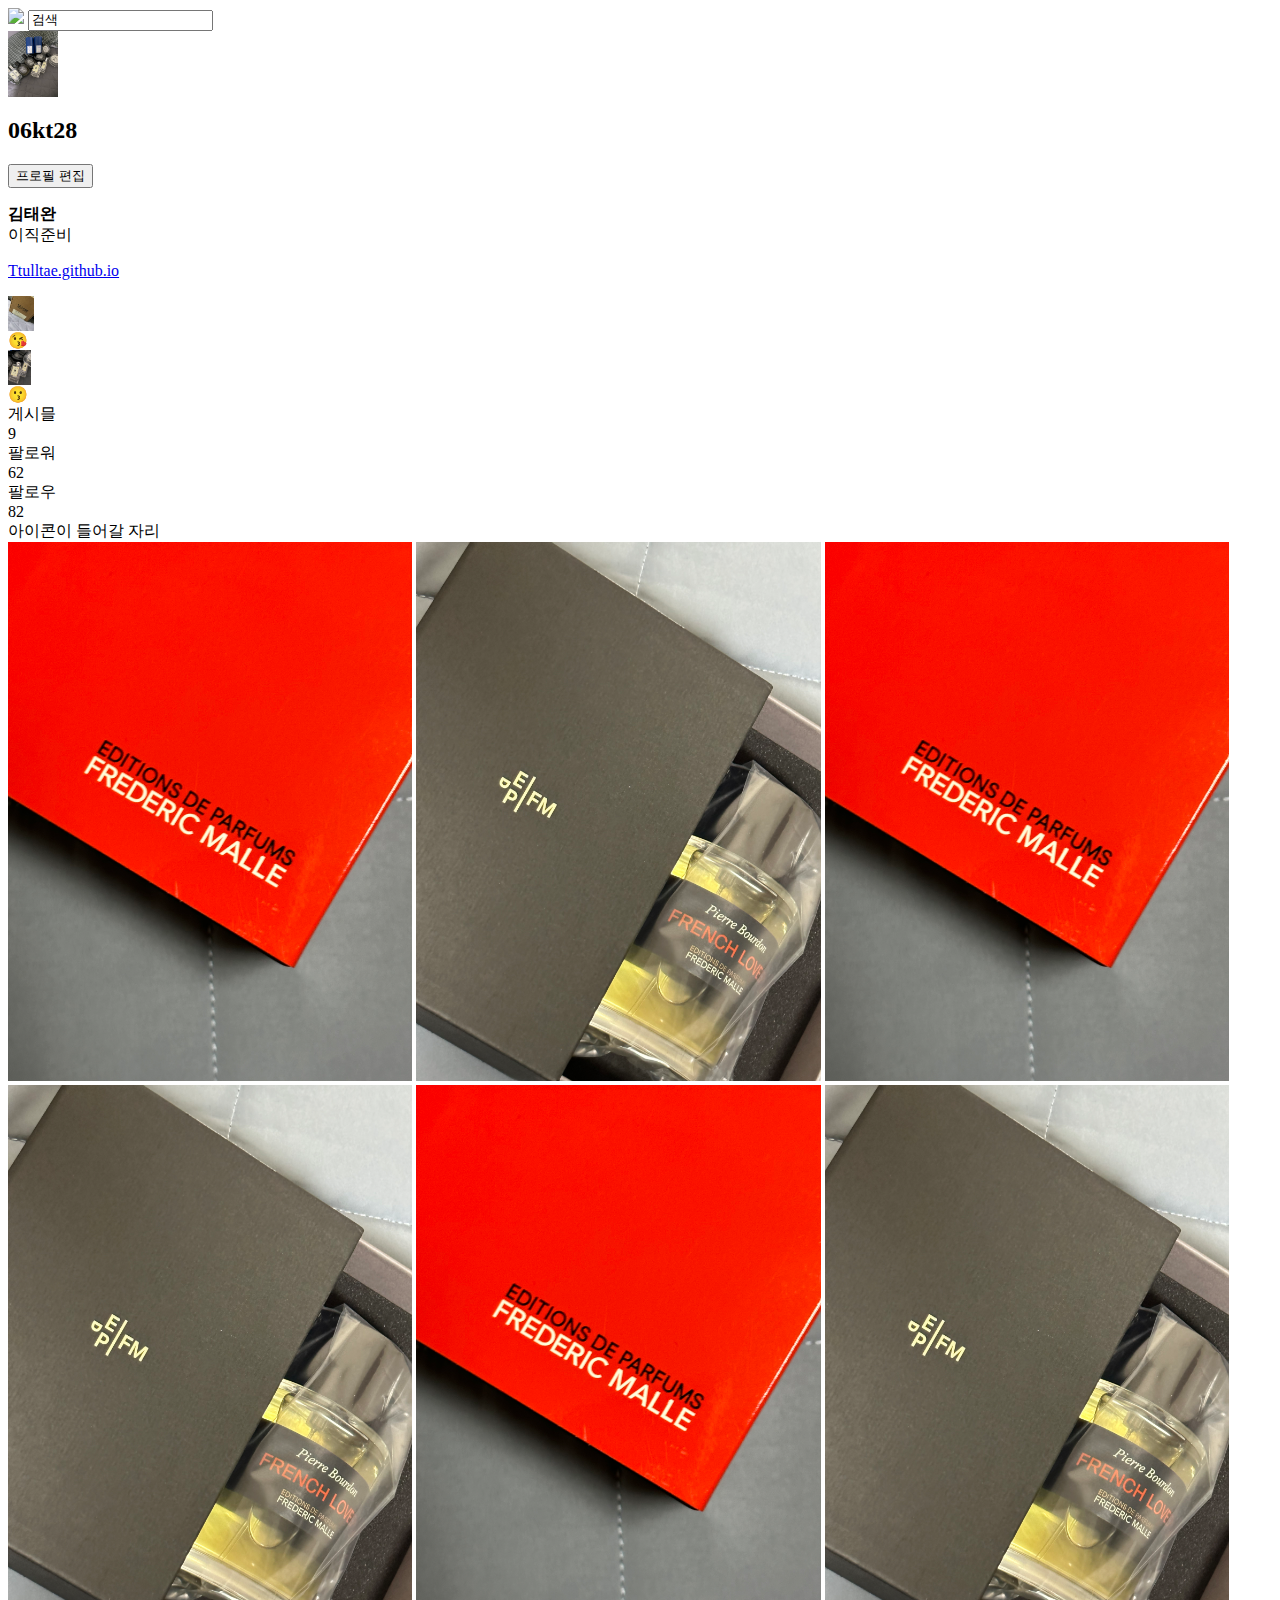
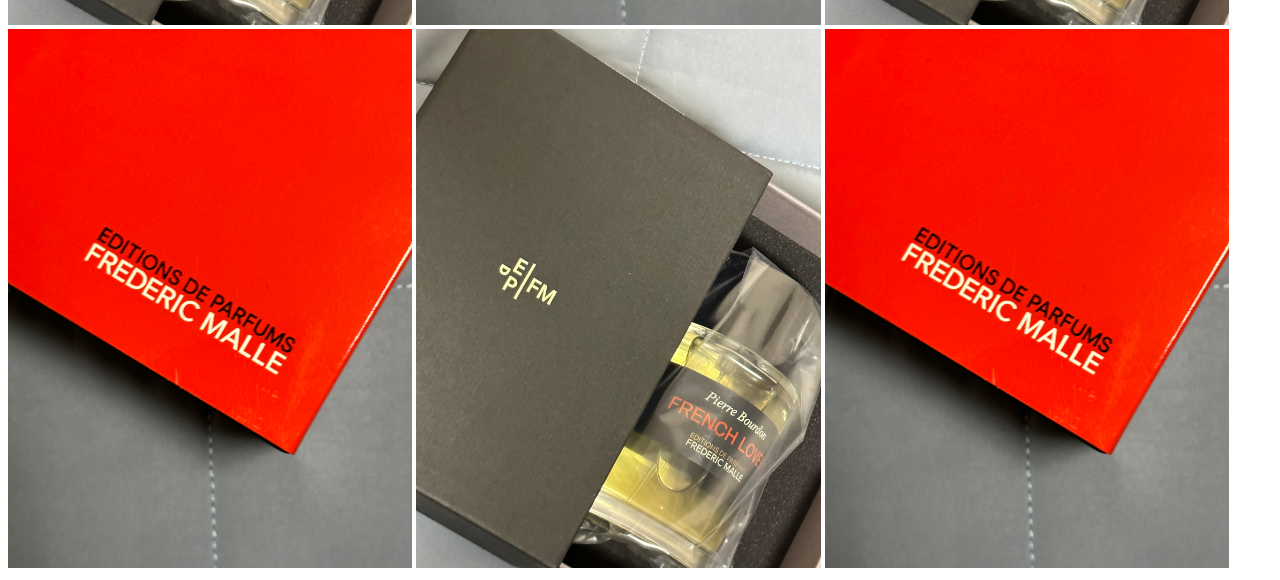
==== index.html @ c06f443c "html 뼈대" ====
<html>
    <head></head>
    <body>
        <div>
            <img src="https://www.instagram.com/static/images/web/mobile_nav_type_logo.png/735145cfe0a4.png">
            <input type="search" value="검색">
        </div>
        <div>
            <img src="image/proofile.jpeg" width="50px">
            <div>
        <h2>06kt28</h2>
        <button>프로필 편집</button>
            </div>
        </div>
        <div>
            <p>
                <strong>김태완</strong>
                <br>이직준비
            </p>
            <p>
                <a href="https://github.com/Ttulltae/First.git">
                Ttulltae.github.io
                </a>
            </p>
        </div>
        <div>
            <div>
                <div>
            <img src="image/IMG_0051.png" height="35px">
                </div>
                <div>
                    😘
                </div>
            </div>
            <div>
                <div>
            <img src="image/IMG_0053.png" height="35px">
                </div>
                <div>
                    😗
                </div>
            </div>
        </div>    
        <div>   
            <div>
                게시믈 <br>
                9
            </div>
            <div>
                팔로워 <br>
                62
            </div>    
            <div>
                팔로우 <br>
                82
            </div>    
        </div>
        <div>아이콘이 들어갈 자리</div>
        <div>
            <img src="image/IMG_0060.jpeg" width="32%">
            <img src="image/IMG_0062.jpeg" width="32%">
            <img src="image/IMG_0060.jpeg" width="32%">
            <img src="image/IMG_0062.jpeg" width="32%">
            <img src="image/IMG_0060.jpeg" width="32%">
            <img src="image/IMG_0062.jpeg" width="32%">
            <img src="image/IMG_0060.jpeg" width="32%">
            <img src="image/IMG_0062.jpeg" width="32%">
            <img src="image/IMG_0060.jpeg" width="32%">
        </div>
    </body>
</html>
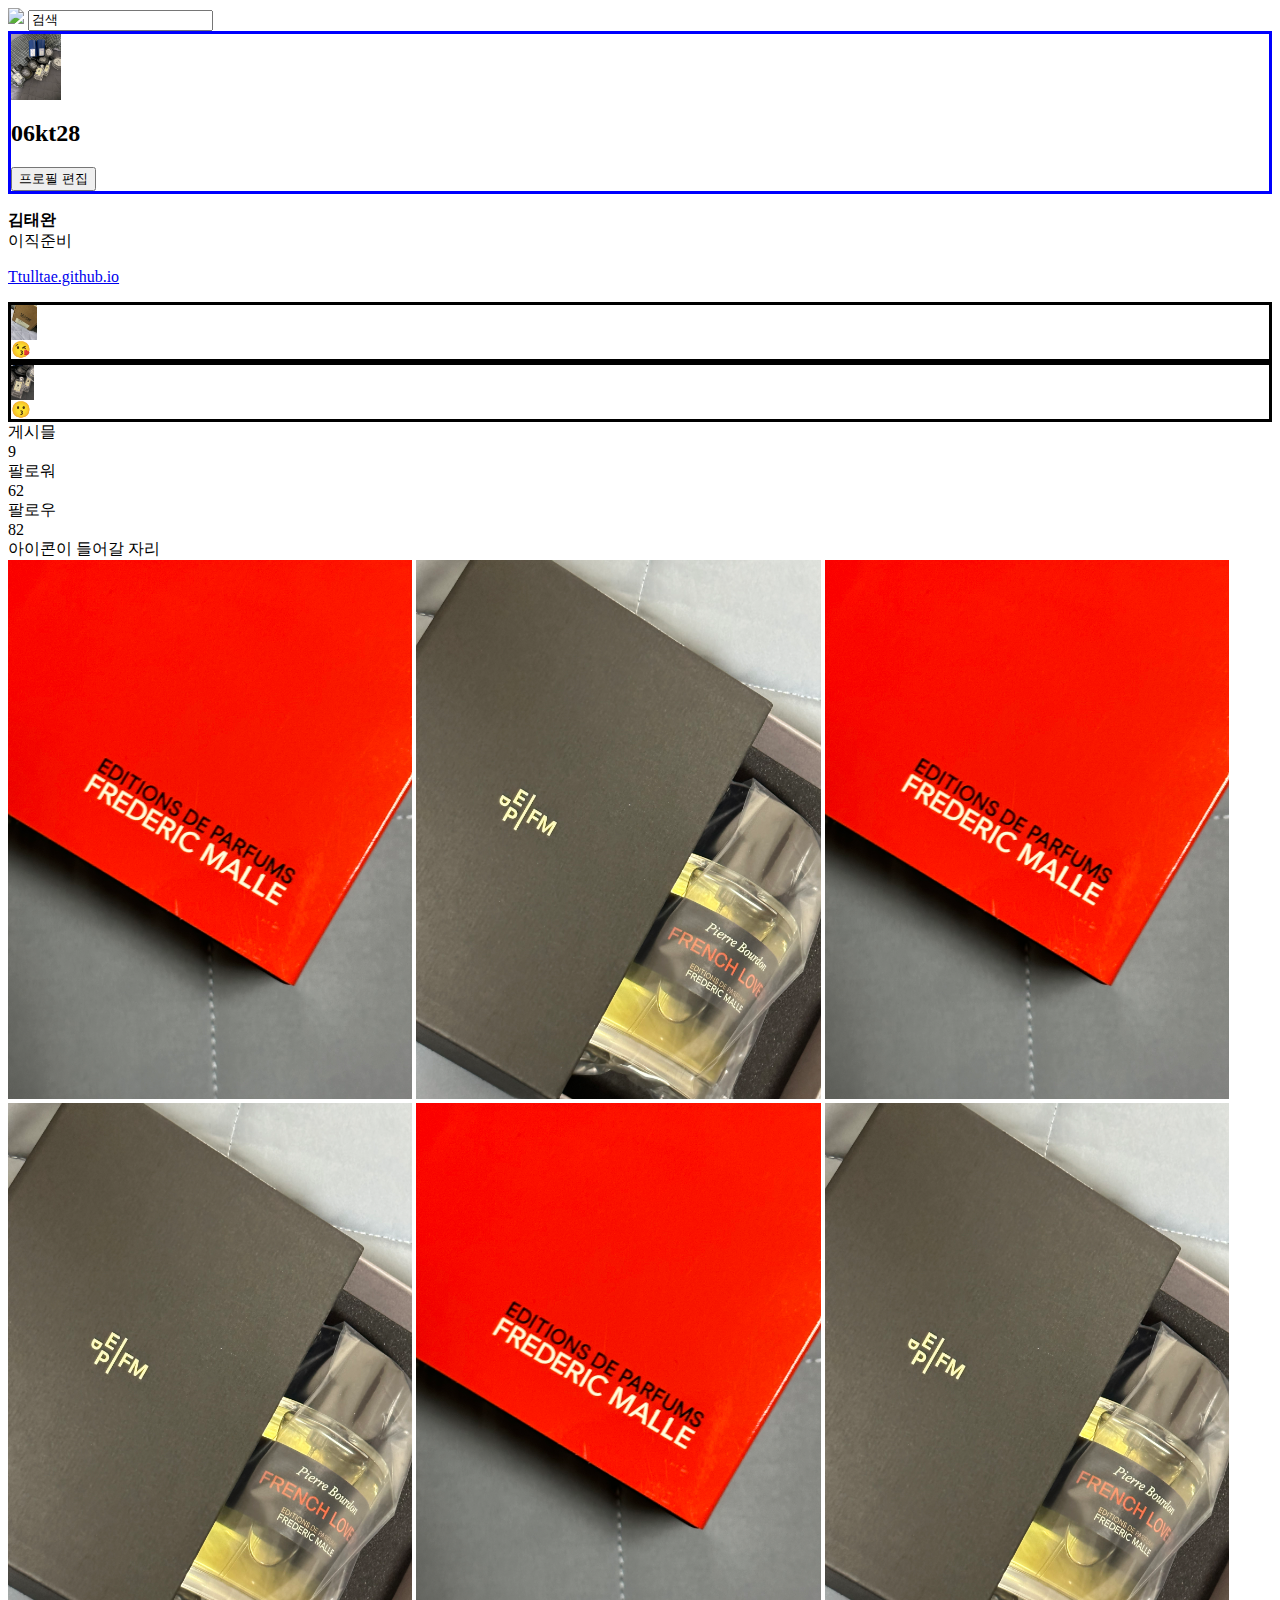
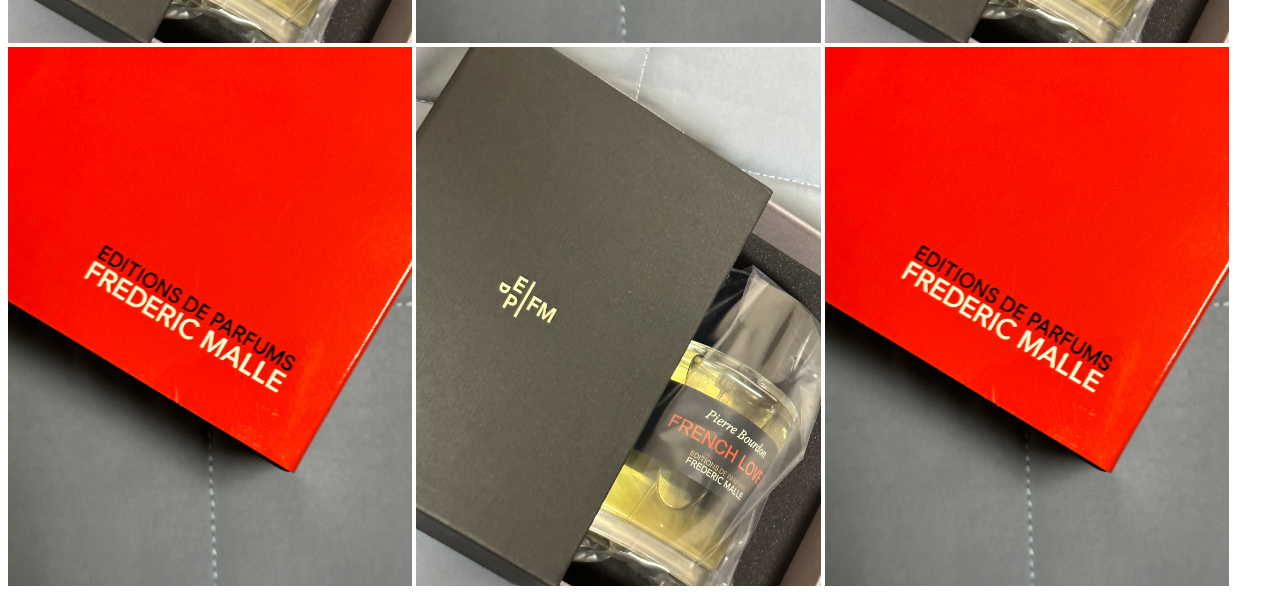
==== commit 6f8b57be: "style.css 추가" ====
--- a/index.html
+++ b/index.html
@@ -1,15 +1,17 @@
 <html>
-    <head></head>
+    <head>
+        <link href="style.css" rel="stylesheet">
+    </head>
     <body>
         <div>
             <img src="https://www.instagram.com/static/images/web/mobile_nav_type_logo.png/735145cfe0a4.png">
             <input type="search" value="검색">
         </div>
-        <div>
+        <div id="profile">
             <img src="image/proofile.jpeg" width="50px">
             <div>
-        <h2>06kt28</h2>
-        <button>프로필 편집</button>
+                <h2>06kt28</h2>
+                <button>프로필 편집</button>
             </div>
         </div>
         <div>
@@ -24,7 +26,7 @@
             </p>
         </div>
         <div>
-            <div>
+            <div class="highlight">
                 <div>
             <img src="image/IMG_0051.png" height="35px">
                 </div>
@@ -32,7 +34,7 @@
                     😘
                 </div>
             </div>
-            <div>
+            <div class="highlight">
                 <div>
             <img src="image/IMG_0053.png" height="35px">
                 </div>
--- a/style.css
+++ b/style.css
@@ -0,0 +1,12 @@
+<style>
+h2{
+    color: red;
+}
+.highlight{
+    border:solid
+ }
+ #profile{
+    border: solid;
+    border-color: blue;
+ }
+</style>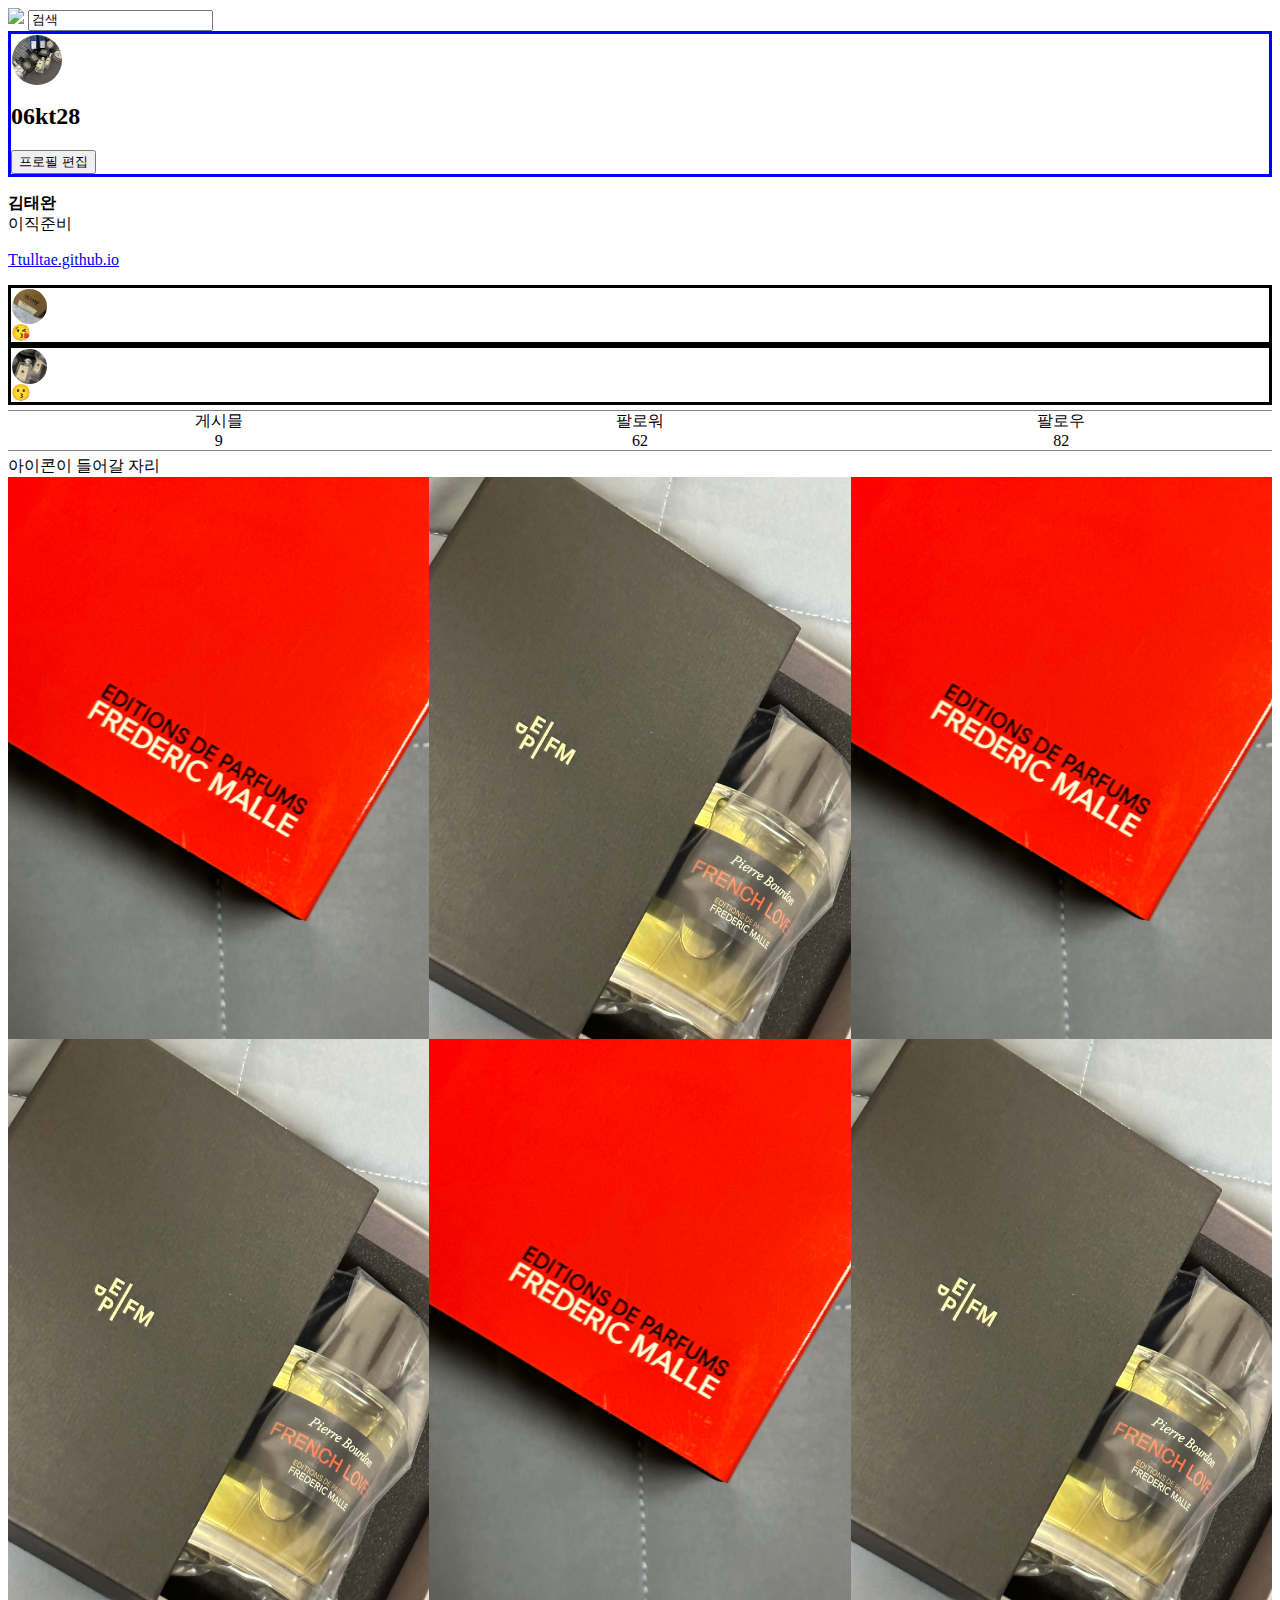
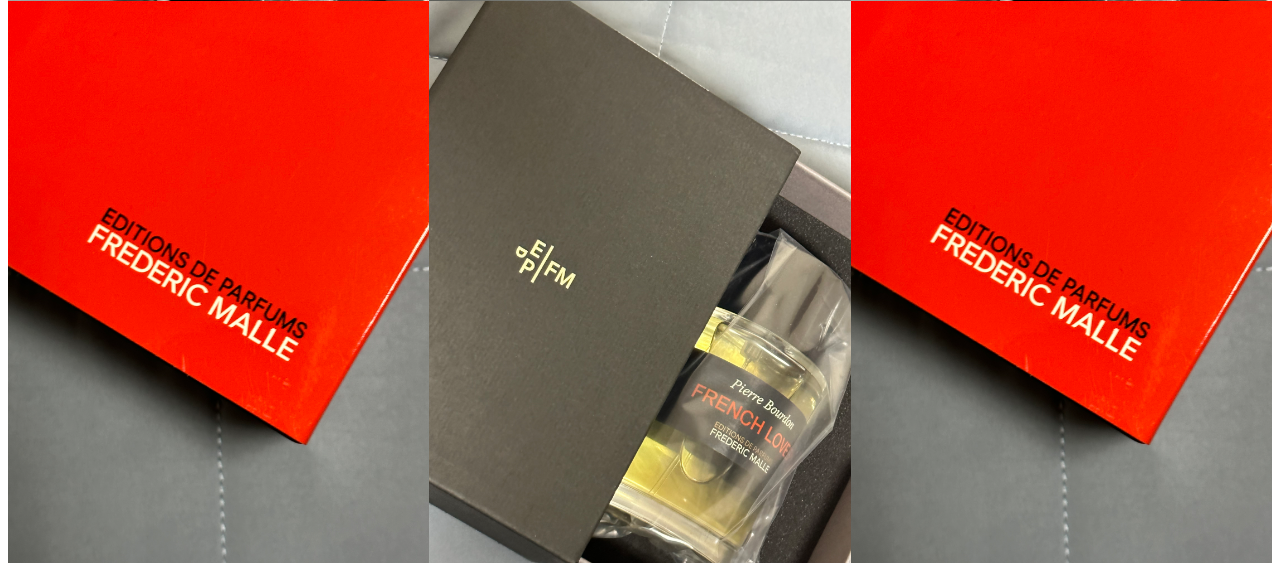
==== commit 3acbca10: "css 그리드" ====
--- a/index.html
+++ b/index.html
@@ -8,7 +8,9 @@
             <input type="search" value="검색">
         </div>
         <div id="profile">
-            <img src="image/proofile.jpeg" width="50px">
+            <div id="profile_pic">
+            <img class="circle_pic" img src="image/proofile.jpeg">
+            </div>
             <div>
                 <h2>06kt28</h2>
                 <button>프로필 편집</button>
@@ -27,47 +29,53 @@
         </div>
         <div>
             <div class="highlight">
-                <div>
-            <img src="image/IMG_0051.png" height="35px">
+                <div class="highlight_pic">
+            <img class="circle_pic" img src="image/IMG_0051.png">
                 </div>
                 <div>
                     😘
                 </div>
             </div>
             <div class="highlight">
-                <div>
-            <img src="image/IMG_0053.png" height="35px">
+                <div class="highlight_pic">
+            <img class="circle_pic" img src="image/IMG_0053.png">
                 </div>
                 <div>
                     😗
                 </div>
             </div>
         </div>    
-        <div>   
-            <div>
+        <div id="stat_bar">   
+            <div class="stat">
                 게시믈 <br>
                 9
             </div>
-            <div>
+            <div class="stat">
                 팔로워 <br>
                 62
             </div>    
-            <div>
+            <div class="stat">
                 팔로우 <br>
                 82
             </div>    
         </div>
         <div>아이콘이 들어갈 자리</div>
         <div>
-            <img src="image/IMG_0060.jpeg" width="32%">
-            <img src="image/IMG_0062.jpeg" width="32%">
-            <img src="image/IMG_0060.jpeg" width="32%">
-            <img src="image/IMG_0062.jpeg" width="32%">
-            <img src="image/IMG_0060.jpeg" width="32%">
-            <img src="image/IMG_0062.jpeg" width="32%">
-            <img src="image/IMG_0060.jpeg" width="32%">
-            <img src="image/IMG_0062.jpeg" width="32%">
-            <img src="image/IMG_0060.jpeg" width="32%">
+            <div class="thumbnail_grid">
+                <img src="image/IMG_0060.jpeg" class="thumbnail">
+                <img src="image/IMG_0062.jpeg" class="thumbnail">
+                <img src="image/IMG_0060.jpeg" class="thumbnail">
+            </div>
+            <div class="thumbnail_grid">
+                <img src="image/IMG_0062.jpeg" class="thumbnail">
+                <img src="image/IMG_0060.jpeg" class="thumbnail">
+                <img src="image/IMG_0062.jpeg" class="thumbnail">
+            </div>    
+            <div class="thumbnail_grid">        
+                <img src="image/IMG_0060.jpeg" class="thumbnail">
+                <img src="image/IMG_0062.jpeg" class="thumbnail">
+                <img src="image/IMG_0060.jpeg" class="thumbnail">
+            </div>   
         </div>
     </body>
 </html>--- a/style.css
+++ b/style.css
@@ -9,4 +9,44 @@
     border: solid;
     border-color: blue;
  }
+ .thumbnail_grid{
+    display: grid;
+    grid-template-columns: 1fr 1fr 1fr;
+ }
+ 
+ .thumbnail{
+    width: 100%;
+ }
+
+#stat_bar{
+    display: grid;
+    grid-template-columns: 1fr 1fr 1fr;
+
+    border-top: 1px solid gray;
+    border-bottom: 1px solid gray;
+
+    margin-bottom: 5px;
+    margin-top: 5px;
+}
+
+.stat{
+    text-align: center;
+}
+.circle_pic{
+    border: solid white 1px;
+    border-radius: 50%;
+
+    width: 100%;
+    height: 100%;
+    object-fit: cover;
+}
+
+#profile_pic{
+    width: 50px;
+    height: 50px;
+}
+.highlight_pic{
+    width:  35px;
+    height: 35px;
+}
 </style>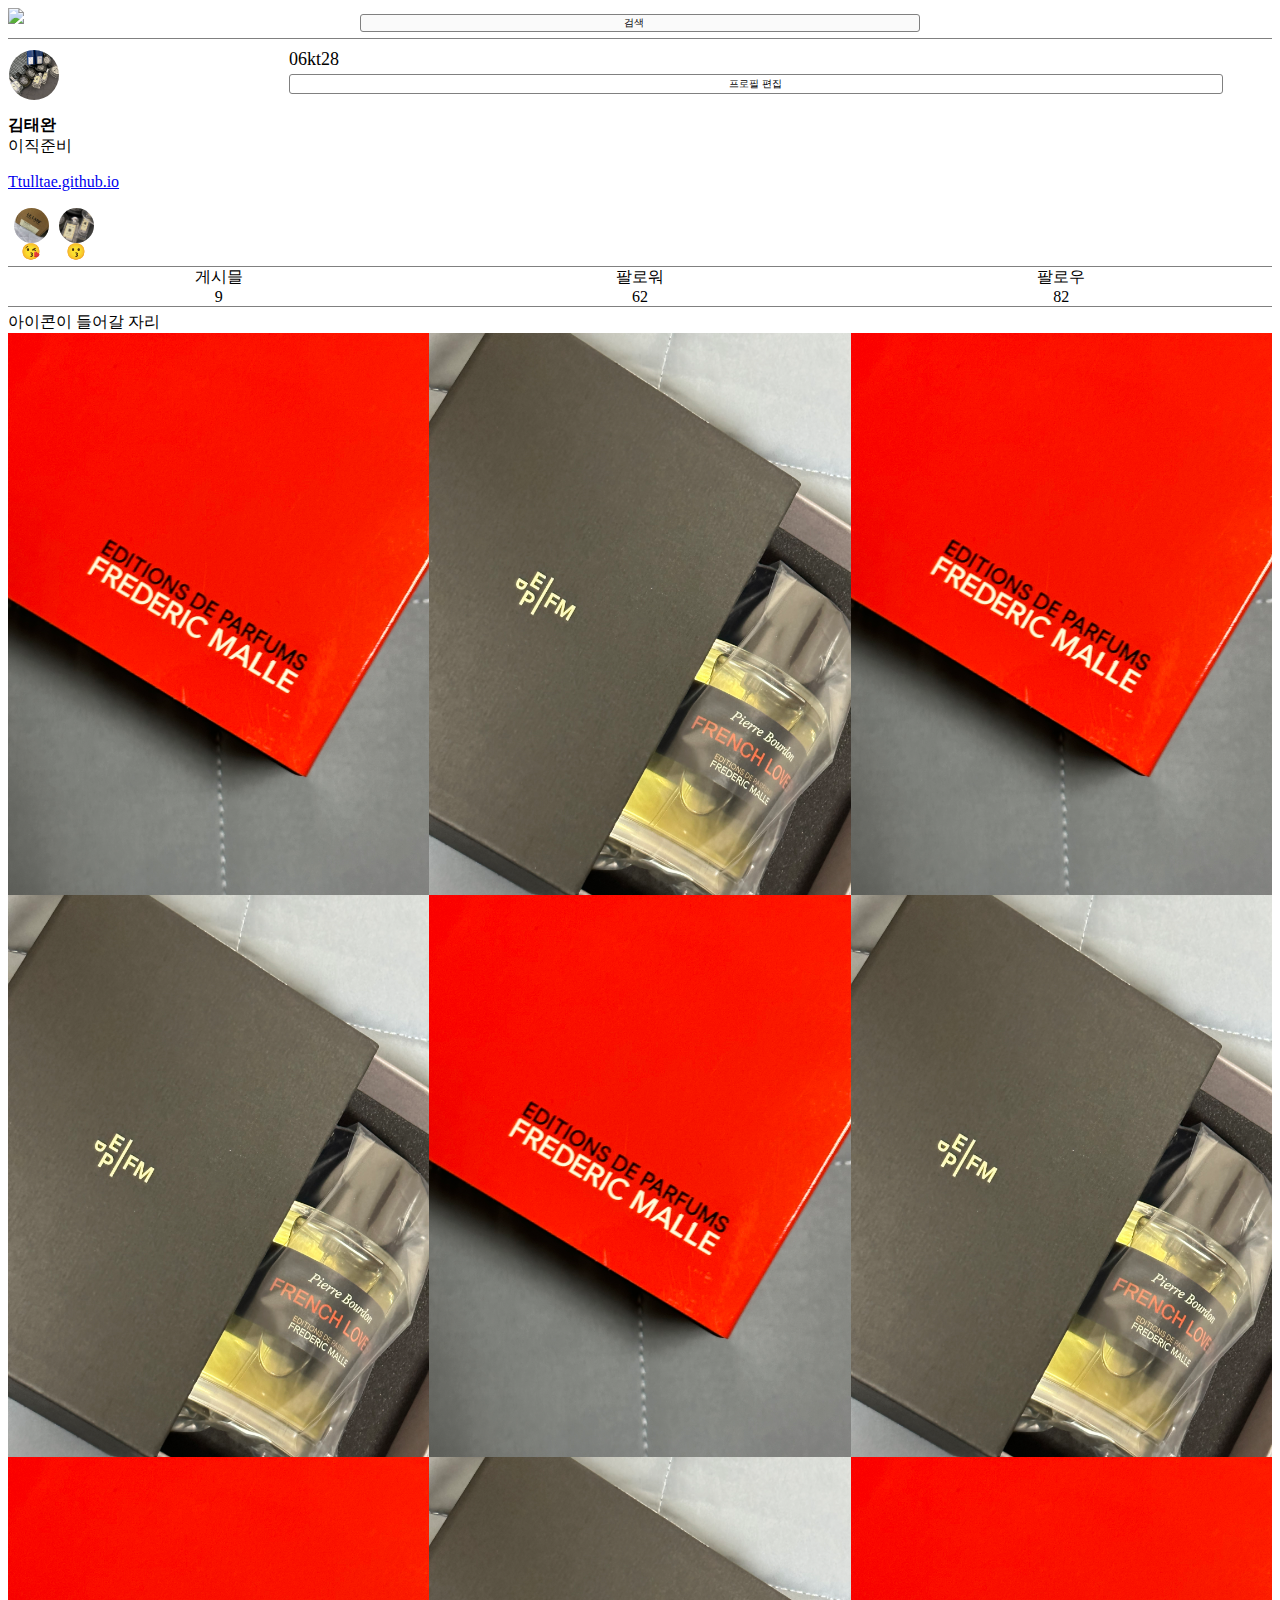
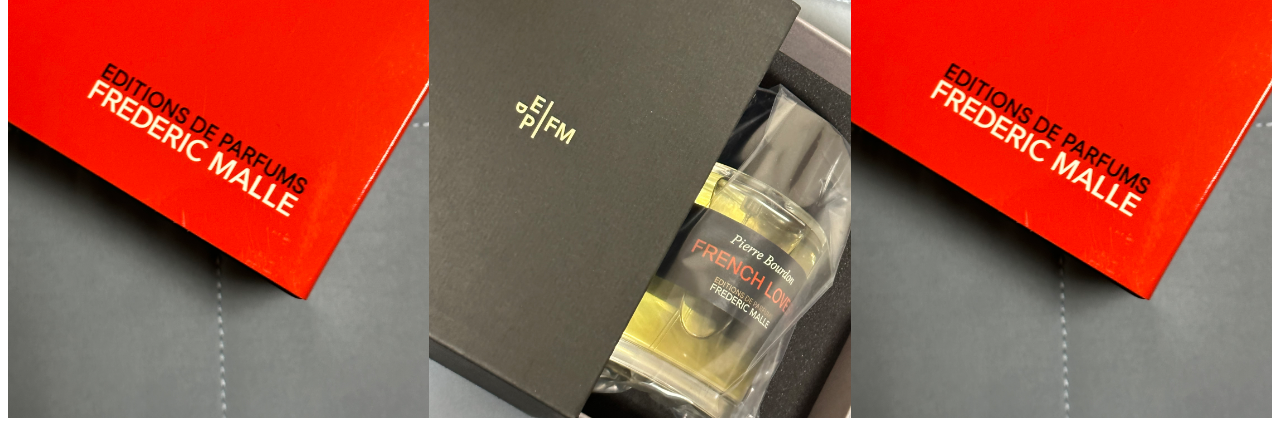
==== commit 0fdf20a4: "css 검색창" ====
--- a/index.html
+++ b/index.html
@@ -3,16 +3,17 @@
         <link href="style.css" rel="stylesheet">
     </head>
     <body>
-        <div>
+        <div id="top">
             <img src="https://www.instagram.com/static/images/web/mobile_nav_type_logo.png/735145cfe0a4.png">
             <input type="search" value="검색">
+            <div></div>
         </div>
         <div id="profile">
             <div id="profile_pic">
             <img class="circle_pic" img src="image/proofile.jpeg">
             </div>
-            <div>
-                <h2>06kt28</h2>
+            <div id="profile_info">
+                <div id="id">06kt28</div>
                 <button>프로필 편집</button>
             </div>
         </div>
@@ -27,7 +28,7 @@
                 </a>
             </p>
         </div>
-        <div>
+        <div id="highlight_area">
             <div class="highlight">
                 <div class="highlight_pic">
             <img class="circle_pic" img src="image/IMG_0051.png">
@@ -44,6 +45,7 @@
                     😗
                 </div>
             </div>
+            <div></div>
         </div>    
         <div id="stat_bar">   
             <div class="stat">
--- a/style.css
+++ b/style.css
@@ -1,14 +1,4 @@
-<style>
-h2{
-    color: red;
-}
-.highlight{
-    border:solid
- }
- #profile{
-    border: solid;
-    border-color: blue;
- }
+
  .thumbnail_grid{
     display: grid;
     grid-template-columns: 1fr 1fr 1fr;
@@ -32,6 +22,7 @@
 .stat{
     text-align: center;
 }
+
 .circle_pic{
     border: solid white 1px;
     border-radius: 50%;
@@ -45,8 +36,85 @@
     width: 50px;
     height: 50px;
 }
+
 .highlight_pic{
     width:  35px;
     height: 35px;
+
+    margin-left: auto;
+    margin-right: auto;
 }
-</style>+
+#highlight_area{
+    display: grid;
+    grid-template-columns: 45px 45px 1fr;
+}
+
+.highlight{
+    text-align: center;
+}
+
+#profile{
+    display: grid;
+    grid-template-columns: 1fr 3.5fr;
+}
+
+#profile_info{
+    display: grid;
+    grid-template-rows: 1fr 1fr;
+
+    height: 50px;
+}
+
+#id{
+    font-size:  18px;
+    font-weight: 100;
+}
+
+button{
+    height: 80%;
+    width: 95%;
+
+    font-size: 10px;
+    background-color: white;
+    border: solid gray 1px;
+    border-radius: 3px;
+}
+
+#top{
+    display: grid;
+    grid-template-columns: 4fr 7fr 4fr;
+    height: 30px;
+
+    border-bottom: solid gray 0.1px;
+    margin-bottom: 10px;
+}
+
+#top_img{
+    margin-left: auto;
+    margin-right: auto;
+
+    height: 100%;
+    object-fit: contain;
+
+}
+
+#top input{
+    height: 60%;
+    width: 95%;
+
+    margin-left: auto;
+    margin-right: auto;
+    margin-top: auto;
+    margin-bottom: auto;
+
+    text-align: center;
+    background-color: rgb(250, 250, 250);
+
+    border: solid gray 1px;
+    border-radius: 3px;
+
+    font-size: 10px;
+    font-weight: 100;
+}
+
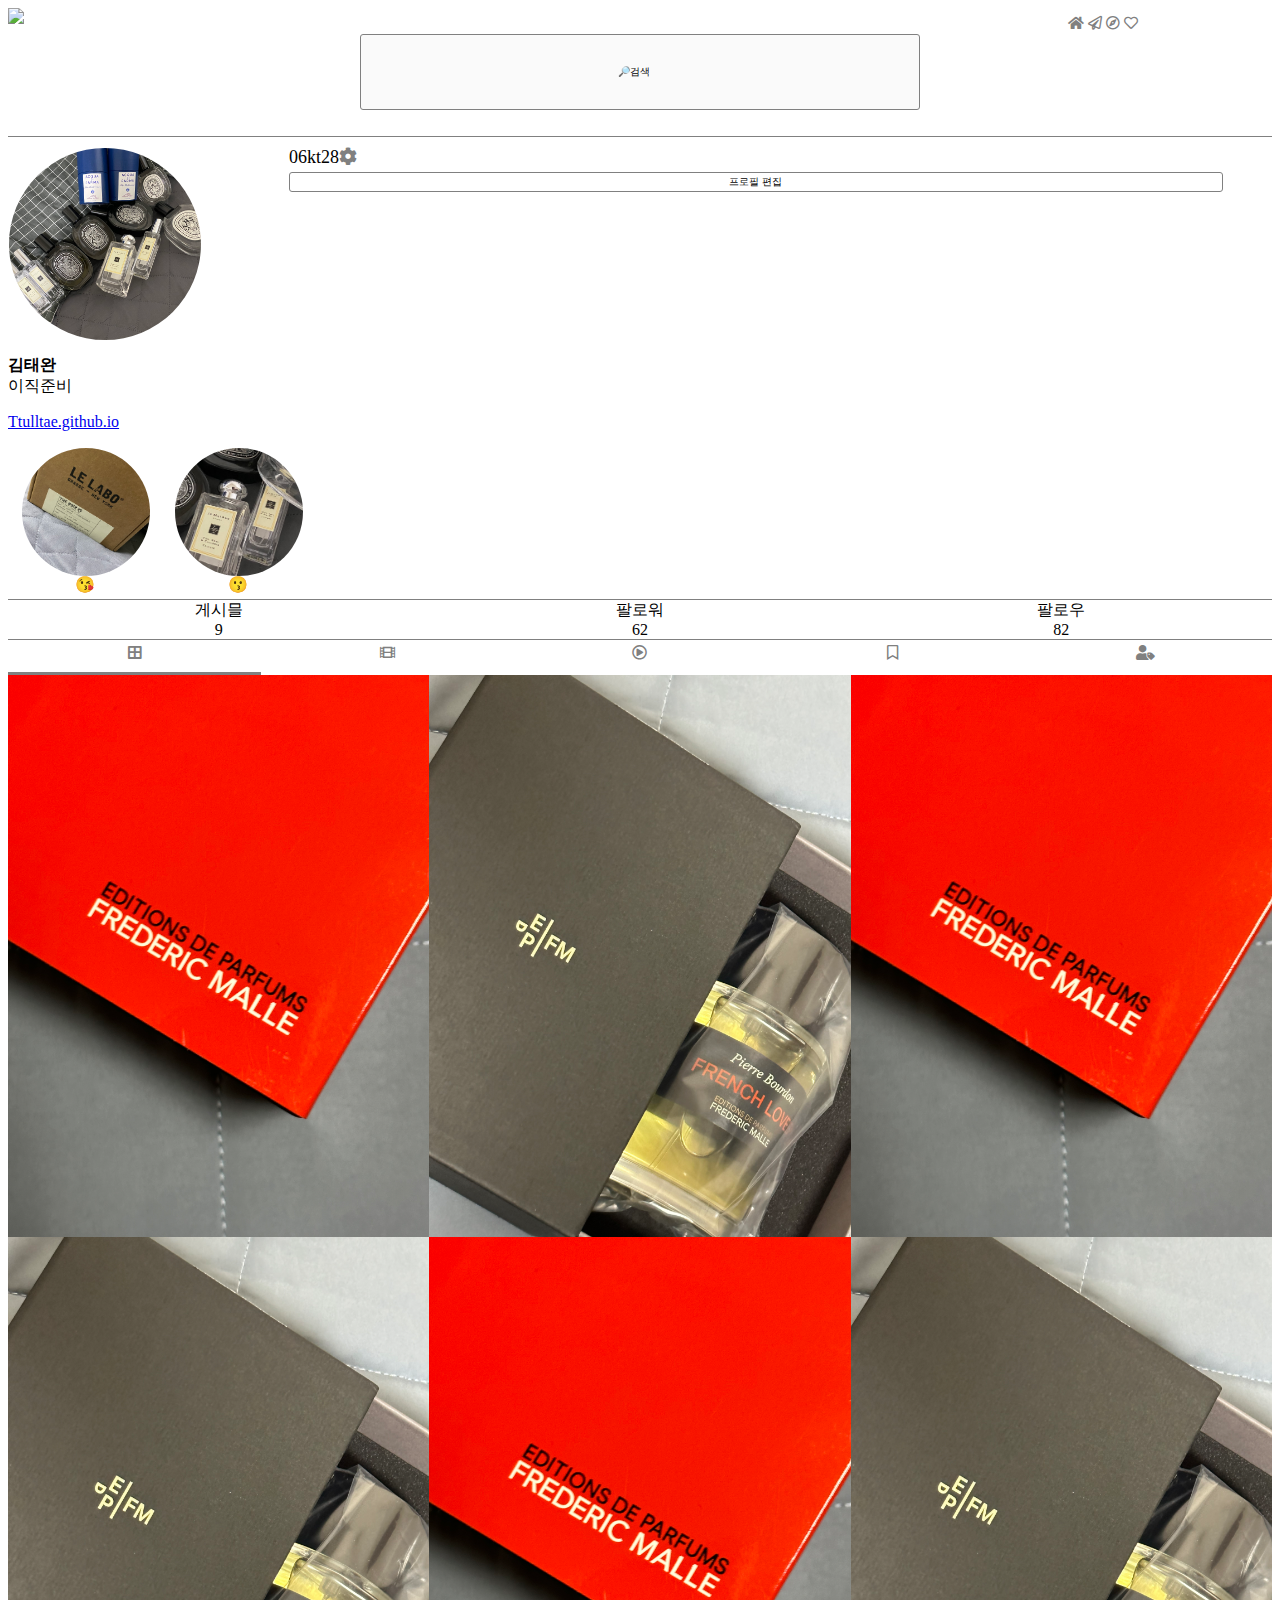
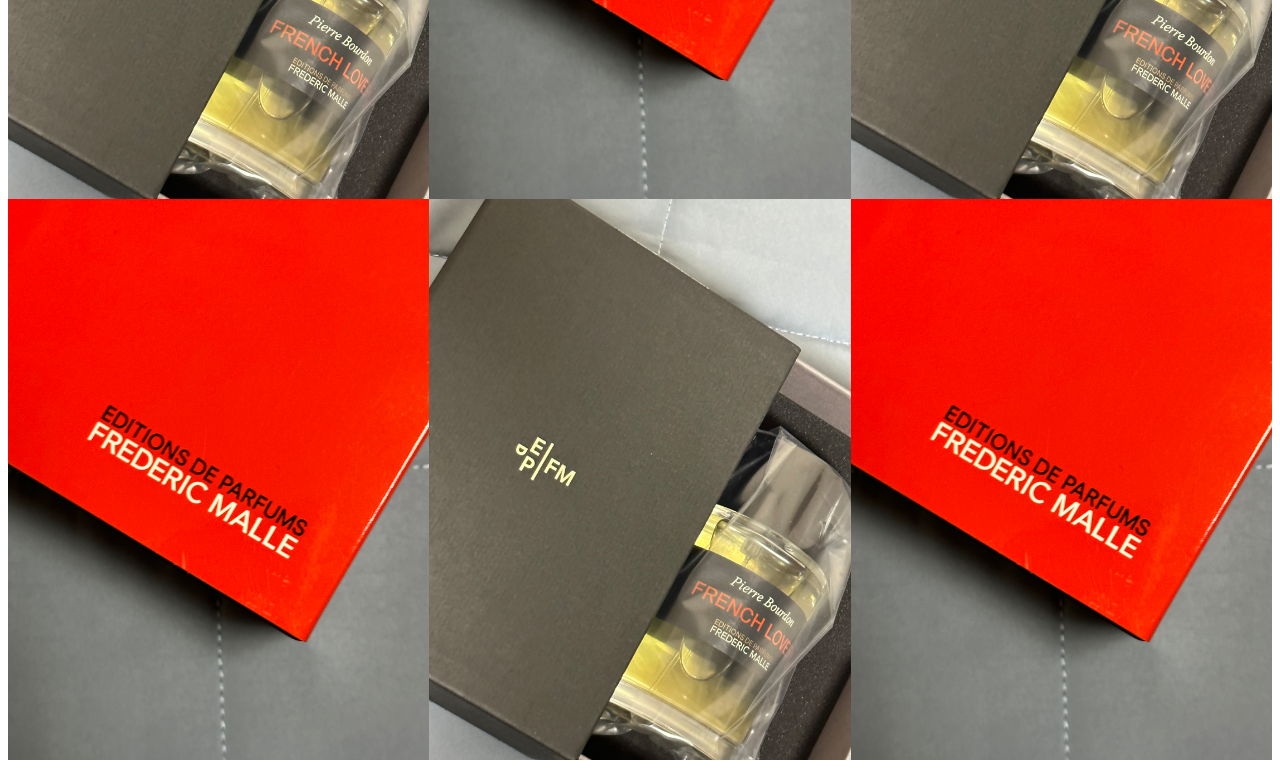
==== commit cbd8ed8f: "반응형 추가" ====
--- a/index.html
+++ b/index.html
@@ -1,19 +1,27 @@
 <html>
     <head>
         <link href="style.css" rel="stylesheet">
+        <link href="https://pro.fontawesome.com/releases/v5.10.0/css/all.css" rel="stylesheet">
     </head>
     <body>
         <div id="top">
             <img src="https://www.instagram.com/static/images/web/mobile_nav_type_logo.png/735145cfe0a4.png">
-            <input type="search" value="검색">
-            <div></div>
+            <input type="search" value="🔎검색">
+            <div>
+                <i class="fas fa-home"></i>
+                <i class="far fa-paper-plane"></i>
+                <i class="far fa-compass"></i>
+                <i class="far fa-heart"></i>
+            </div>
         </div>
         <div id="profile">
             <div id="profile_pic">
             <img class="circle_pic" img src="image/proofile.jpeg">
             </div>
             <div id="profile_info">
-                <div id="id">06kt28</div>
+                <div id="id">
+                    06kt28<i class="fas fa-cog"></i>
+                </div>
                 <button>프로필 편집</button>
             </div>
         </div>
@@ -61,7 +69,15 @@
                 82
             </div>    
         </div>
-        <div>아이콘이 들어갈 자리</div>
+        <div id="sub_icons">
+            <div class="selected">
+                <i class="fas fa-border-all"></i>
+            </div>
+            <div><i class="fas fa-film"></i></div>
+            <div><i class="far fa-play-circle"></i></div>
+            <div><i class="far fa-bookmark"></i></div>
+            <div><i class="fas fa-user-tag"></i></div>
+        </div>
         <div>
             <div class="thumbnail_grid">
                 <img src="image/IMG_0060.jpeg" class="thumbnail">
--- a/style.css
+++ b/style.css
@@ -33,13 +33,13 @@
 }
 
 #profile_pic{
-    width: 50px;
-    height: 50px;
+    width: 15vw;
+    height: 15vw;
 }
 
 .highlight_pic{
-    width:  35px;
-    height: 35px;
+    width:  10vw;
+    height: 10vw;
 
     margin-left: auto;
     margin-right: auto;
@@ -47,7 +47,7 @@
 
 #highlight_area{
     display: grid;
-    grid-template-columns: 45px 45px 1fr;
+    grid-template-columns: 12vw 12vw 1fr;
 }
 
 .highlight{
@@ -84,8 +84,8 @@
 #top{
     display: grid;
     grid-template-columns: 4fr 7fr 4fr;
-    height: 30px;
-
+    height: 10vw;
+    min-height: 10vw;
     border-bottom: solid gray 0.1px;
     margin-bottom: 10px;
 }
@@ -118,3 +118,29 @@
     font-weight: 100;
 }
 
+i{
+    color: gray;
+}
+
+#top i{
+    font-size: 14px;
+}
+
+#top div{
+    text-align: center;
+    padding-top: 6px;
+}
+
+#sub_icons{
+    display: grid;
+    grid-template-columns: 1fr 1fr 1fr 1fr 1fr;
+
+    text-align: center;
+    font-size: 15px;
+
+    height: 30px;
+}
+
+.selected{
+    border-bottom: solid gray 3px;
+}
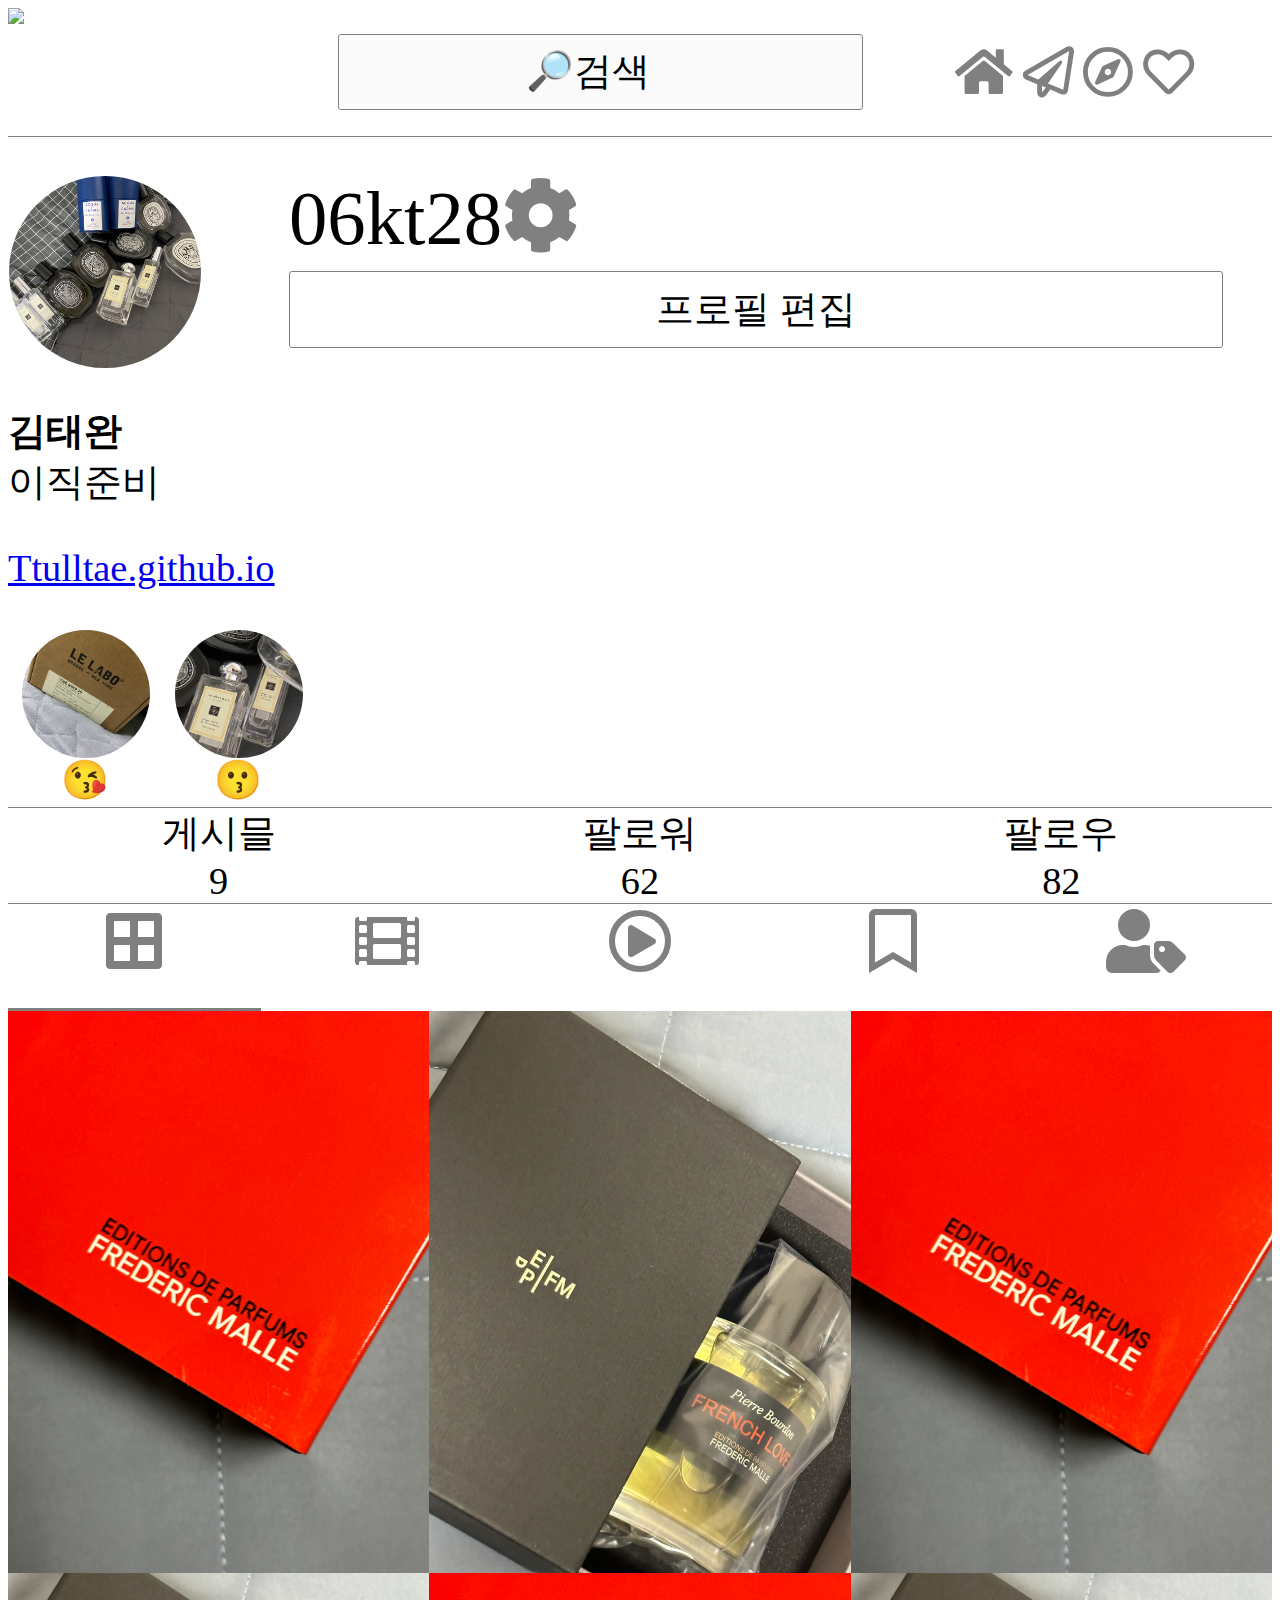
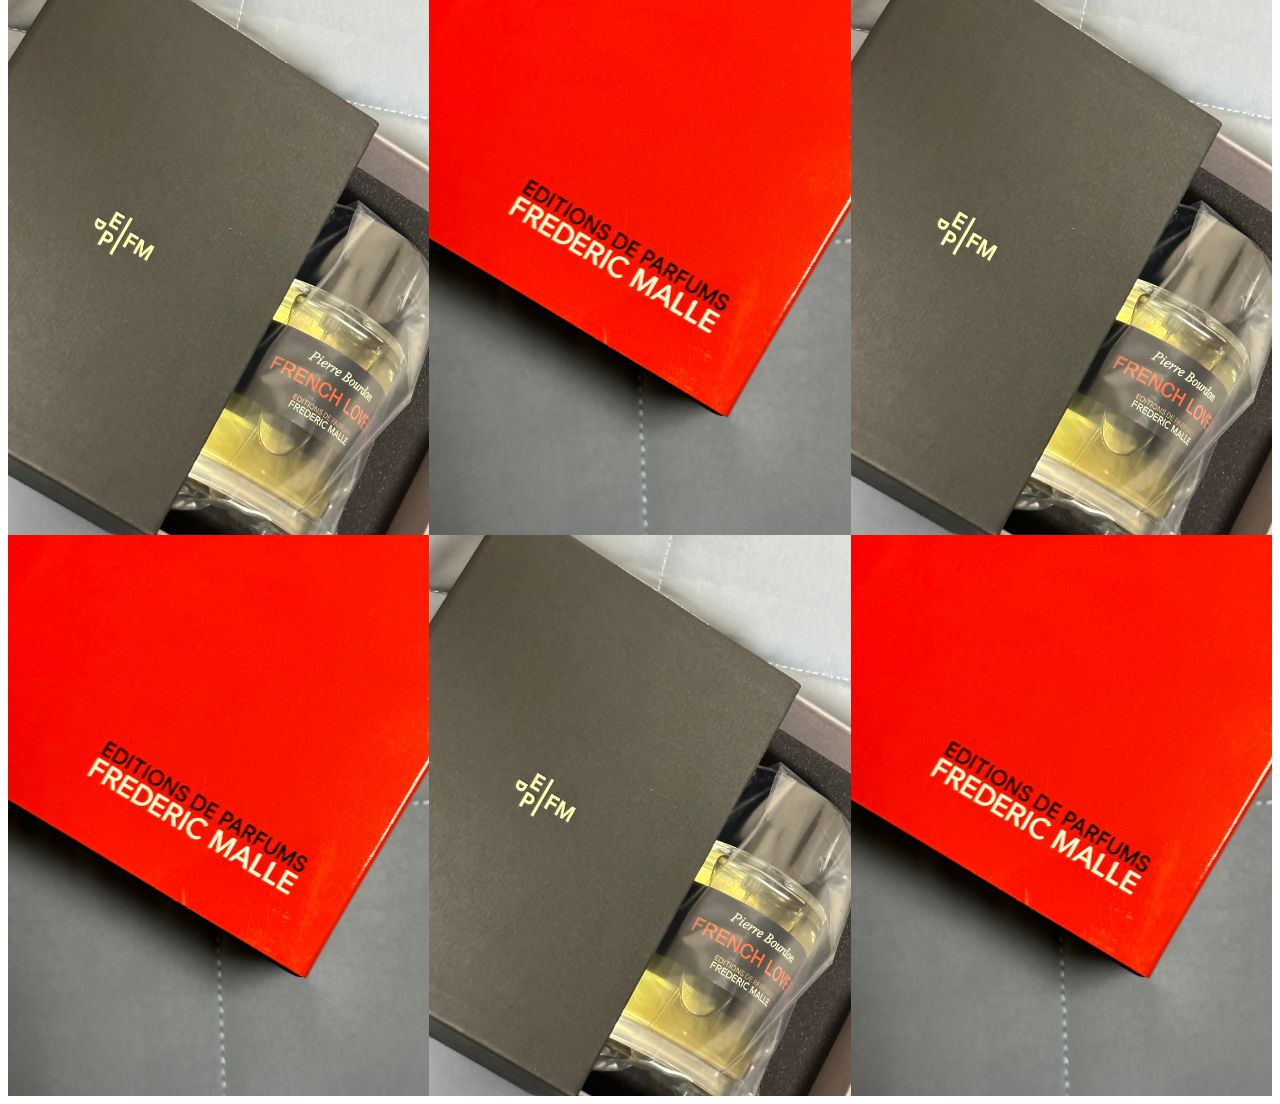
==== commit 43b61850: "자바 버튼" ====
--- a/index.html
+++ b/index.html
@@ -4,6 +4,9 @@
         <link href="https://pro.fontawesome.com/releases/v5.10.0/css/all.css" rel="stylesheet">
     </head>
     <body>
+        <script>
+            console.log("test")
+        </script>
         <div id="top">
             <img src="https://www.instagram.com/static/images/web/mobile_nav_type_logo.png/735145cfe0a4.png">
             <input type="search" value="🔎검색">
--- a/style.css
+++ b/style.css
@@ -1,4 +1,6 @@
-
+body{
+    font-size: 3vw;
+}
  .thumbnail_grid{
     display: grid;
     grid-template-columns: 1fr 1fr 1fr;
@@ -63,11 +65,11 @@
     display: grid;
     grid-template-rows: 1fr 1fr;
 
-    height: 50px;
+    height: 15vw;
 }
 
 #id{
-    font-size:  18px;
+    font-size:  6vw;
     font-weight: 100;
 }
 
@@ -75,7 +77,7 @@
     height: 80%;
     width: 95%;
 
-    font-size: 10px;
+    font-size: 3vw;
     background-color: white;
     border: solid gray 1px;
     border-radius: 3px;
@@ -83,11 +85,11 @@
 
 #top{
     display: grid;
-    grid-template-columns: 4fr 7fr 4fr;
+    grid-template-columns: 4fr 7fr 5fr;
     height: 10vw;
     min-height: 10vw;
     border-bottom: solid gray 0.1px;
-    margin-bottom: 10px;
+    margin-bottom: 3vw;
 }
 
 #top_img{
@@ -114,7 +116,7 @@
     border: solid gray 1px;
     border-radius: 3px;
 
-    font-size: 10px;
+    font-size: 3vw;
     font-weight: 100;
 }
 
@@ -123,12 +125,12 @@
 }
 
 #top i{
-    font-size: 14px;
+    font-size: 4vw;
 }
 
 #top div{
     text-align: center;
-    padding-top: 6px;
+    padding-top: 3vw;
 }
 
 #sub_icons{
@@ -136,9 +138,9 @@
     grid-template-columns: 1fr 1fr 1fr 1fr 1fr;
 
     text-align: center;
-    font-size: 15px;
+    font-size: 5vw;
 
-    height: 30px;
+    height: 8vw;
 }
 
 .selected{
